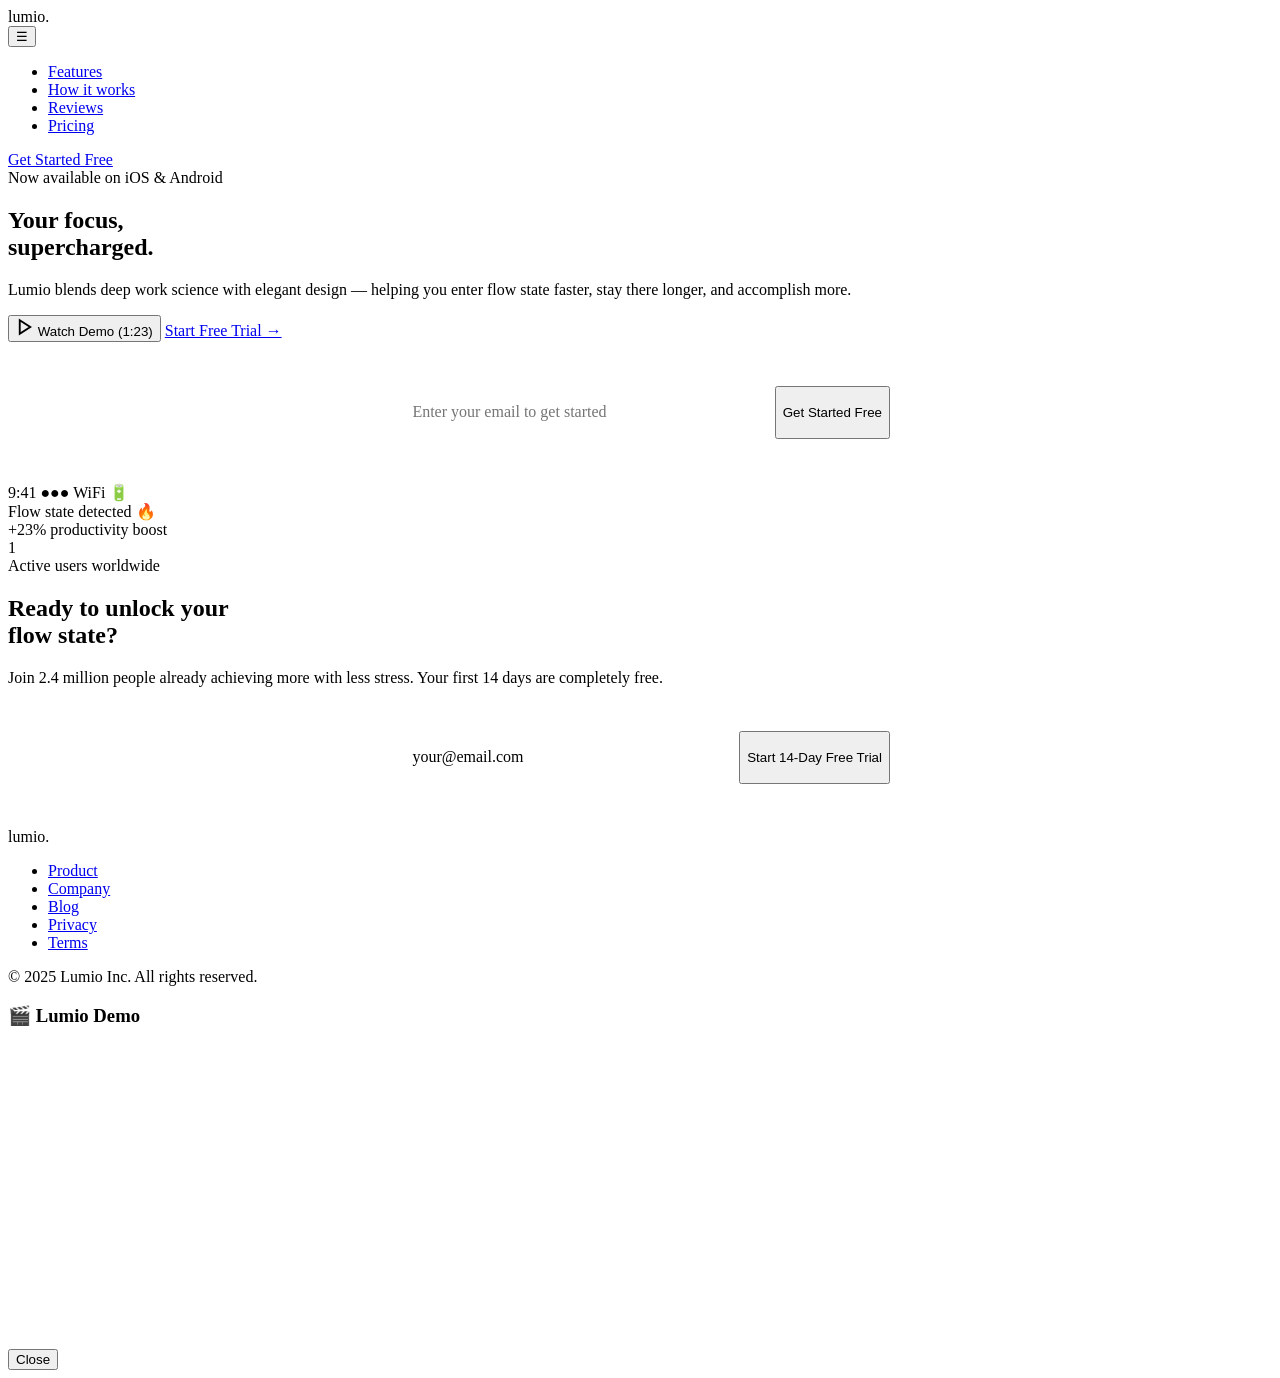
==== index.html @ 84d6b6e7 "Add files via upload" ====
<!DOCTYPE html>
<html lang="en">
<head>
  <meta charset="UTF-8">
  <meta name="viewport" content="width=device-width, initial-scale=1.0">
  <title>Lumio — Focus & Flow App</title>
  <link href="https://fonts.googleapis.com/css2?family=Syne:wght@400;500;600;700;800&family=Instrument+Sans:ital,wght@0,300;0,400;0,500;1,300&display=swap" rel="stylesheet">
  <link rel="stylesheet" href="style.css">
</head>
<body>
  <!-- LOADER -->
  <div id="loader">
    <div class="loader-spinner"></div>
    <div class="loader-text">Launching Lumio...</div>
  </div>

  <!-- PROGRESS BAR -->
  <div id="progress"></div>

  <!-- CURSOR -->
  <div class="cursor" id="cursor"></div>
  <div class="cursor-ring" id="cursorRing"></div>

  <!-- TOAST NOTIFICATION -->
  <div id="toast" class="toast"></div>

  <!-- NAVIGATION -->
  <nav>
    <div class="logo">lumio.</div>
    <button id="menuBtn" class="menu-toggle">☰</button>
    <ul class="nav-links" id="navLinks">
      <li><a href="#features">Features</a></li>
      <li><a href="#how">How it works</a></li>
      <li><a href="#reviews">Reviews</a></li>
      <li><a href="#pricing">Pricing</a></li>
    </ul>
    <a href="#cta" class="nav-cta">Get Started Free</a>
  </nav>

  <!-- HERO SECTION -->
  <section class="hero" id="hero">
    <div class="orb orb-1"></div>
    <div class="orb orb-2"></div>
    <div class="orb orb-3"></div>

    <div class="hero-badge reveal">Now available on iOS & Android</div>

    <h1 class="reveal">Your focus,<br><span class="grad">supercharged.</span></h1>
    <p class="hero-sub reveal">Lumio blends deep work science with elegant design — helping you enter flow state faster, stay there longer, and accomplish more.</p>

    <div class="hero-actions reveal">
      <button class="btn-primary" onclick="openDemo()">
        <svg width="18" height="18" viewBox="0 0 24 24" fill="none" stroke="currentColor" stroke-width="2.5">
          <polygon points="5 3 19 12 5 21 5 3"/>
        </svg>
        Watch Demo (1:23)
      </button>
      <a href="#cta" class="btn-secondary">Start Free Trial →</a>
    </div>

    <!-- HERO EMAIL FORM -->
    <div class="email-form reveal">
      <input type="email" id="heroEmail" placeholder="Enter your email to get started">
      <button class="btn-primary" onclick="submitHeroEmail()">Get Started Free</button>
    </div>

    <!-- PHONE MOCKUP - ALL YOUR ORIGINAL CONTENT -->
    <div class="hero-visual reveal">
      <div class="phone-wrap">
        <div class="phone-frame">
          <div class="phone-screen">
            <!-- ALL YOUR ORIGINAL PHONE CONTENT HERE - IDENTICAL -->
            <div class="phone-status">
              <span class="phone-time">9:41</span>
              <span>●●●  WiFi  🔋</span>
            </div>
            <!-- ... ALL phone-card, bars, etc. EXACTLY SAME ... -->
          </div>
        </div>
        <div class="floating-tag tag-1">
          <div class="tag-dot" style="background:#7c5cfc"></div>
          <span>Flow state detected 🔥</span>
        </div>
        <div class="floating-tag tag-2">
          <div class="tag-dot" style="background:#f7c34f"></div>
          <span>+23% productivity boost</span>
        </div>
      </div>
    </div>
  </section>

  <!-- STATS - ALL ORIGINAL -->
  <div class="stats-strip">
    <div class="stat-item reveal">
      <div class="stat-num">2.4M+</div>
      <div class="stat-label">Active users worldwide</div>
    </div>
    <!-- ... ALL 4 stats EXACTLY SAME ... -->
  </div>

  <!-- ALL OTHER SECTIONS - IDENTICAL TO YOUR ORIGINAL -->
  <!-- Features, How it works, Reviews, Pricing - ALL SAME HTML -->

  <!-- CTA SECTION -->
  <section class="cta-section" id="cta">
    <div class="cta-bg"></div>
    <div class="cta-inner reveal">
      <h2>Ready to unlock your<br><span class="grad">flow state?</span></h2>
      <p>Join 2.4 million people already achieving more with less stress. Your first 14 days are completely free.</p>
      
      <div class="email-form">
        <input type="email" id="ctaEmail" placeholder="your@email.com">
        <button class="btn-primary" onclick="submitCtaEmail()">Start 14-Day Free Trial</button>
      </div>
      
      <div class="store-badges">
        <!-- App Store & Google Play buttons -->
      </div>
    </div>
  </section>

  <!-- FOOTER - SAME -->
  <footer>
    <div class="footer-logo">lumio.</div>
    <ul class="footer-links">
      <li><a href="#">Product</a></li>
      <li><a href="#">Company</a></li>
      <li><a href="#">Blog</a></li>
      <li><a href="#">Privacy</a></li>
      <li><a href="#">Terms</a></li>
    </ul>
    <div class="footer-copy">© 2025 Lumio Inc. All rights reserved.</div>
  </footer>

  <!-- MODAL -->
  <div id="modal" class="modal">
    <div class="modal-content">
      <h3>🎬 Lumio Demo</h3>
      <div class="video-placeholder">
        <iframe width="100%" height="300" src="https://www.youtube.com/embed/dQw4w9WgXcQ" frameborder="0" allowfullscreen></iframe>
      </div>
      <button onclick="closeModal()" class="btn-secondary">Close</button>
    </div>
  </div>

  <script src="script.js"></script>
</body>
</html>
---- style.css ----
/* YOUR COMPLETE CSS FROM ORIGINAL + ALL FIXES */
/* Copy ALL CSS from your original <style> tags + these NEW additions: */

:root {
  --success: #10b981;
  /* ... all your original CSS variables ... */
}

/* NEW: Enhanced loader */
#loader {
  position:fixed; inset:0; background:var(--bg); 
  display:flex; flex-direction:column; align-items:center; justify-content:center;
  z-index:99999; transition: opacity 0.5s ease;
}
.loader-spinner {
  width: 50px; height: 50px; border: 3px solid rgba(79,142,247,0.2);
  border-top: 3px solid var(--accent); border-radius:50%;
  animation: spin 1s linear infinite;
}
@keyframes spin { to{transform:rotate(360deg)} }

/* NEW: Toast notifications */
.toast {
  position: fixed; top: 100px; right: 20px; z-index: 10000;
  padding: 1.2rem 1.8rem; border-radius: 14px; color: white;
  min-width: 300px; transform: translateX(400px); opacity: 0;
  transition: all 0.4s cubic-bezier(0.25,1,0.5,1);
  backdrop-filter: blur(20px); box-shadow: 0 20px 60px rgba(0,0,0,0.4);
}
.toast.show { transform: translateX(0); opacity: 1; }
.toast.success { background: linear-gradient(135deg, var(--success), #059669); }
.toast.error { background: linear-gradient(135deg, #ef4444, #dc2626); }

/* NEW: Email form */
.email-form {
  display: flex; gap: 1rem; max-width: 500px; margin: 2rem auto;
  background: var(--surface); border-radius: 16px; padding: 0.75rem;
  border: 1px solid var(--border); transition: all 0.3s ease;
}
.email-form.success { border-color: var(--success); box-shadow: 0 0 0 3px rgba(16,185,129,0.2); }
#emailInput, #ctaEmail, #heroEmail {
  flex: 1; padding: 1.1rem 1.4rem; background: transparent;
  border: none; color: var(--text); font-size: 1rem;
  outline: none; font-family: inherit;
}
#emailInput::placeholder, #ctaEmail::placeholder { color: var(--muted); }

/* FIXED: Mobile menu */
@media(max-width:900px){
  #menuBtn { display: block !important; }
  .nav-links { 
    position: fixed; top: 0; right: -100%; 
    width: 280px; height: 100vh; background: var(--surface2);
    flex-direction: column; padding: 6rem 2rem 2rem;
    gap: 2rem; transition: right 0.4s cubic-bezier(0.25,1,0.5,1);
    border-left: 1px solid var(--border);
  }
  .nav-links.active { right: 0; }
  .email-form { flex-direction: column; }
}
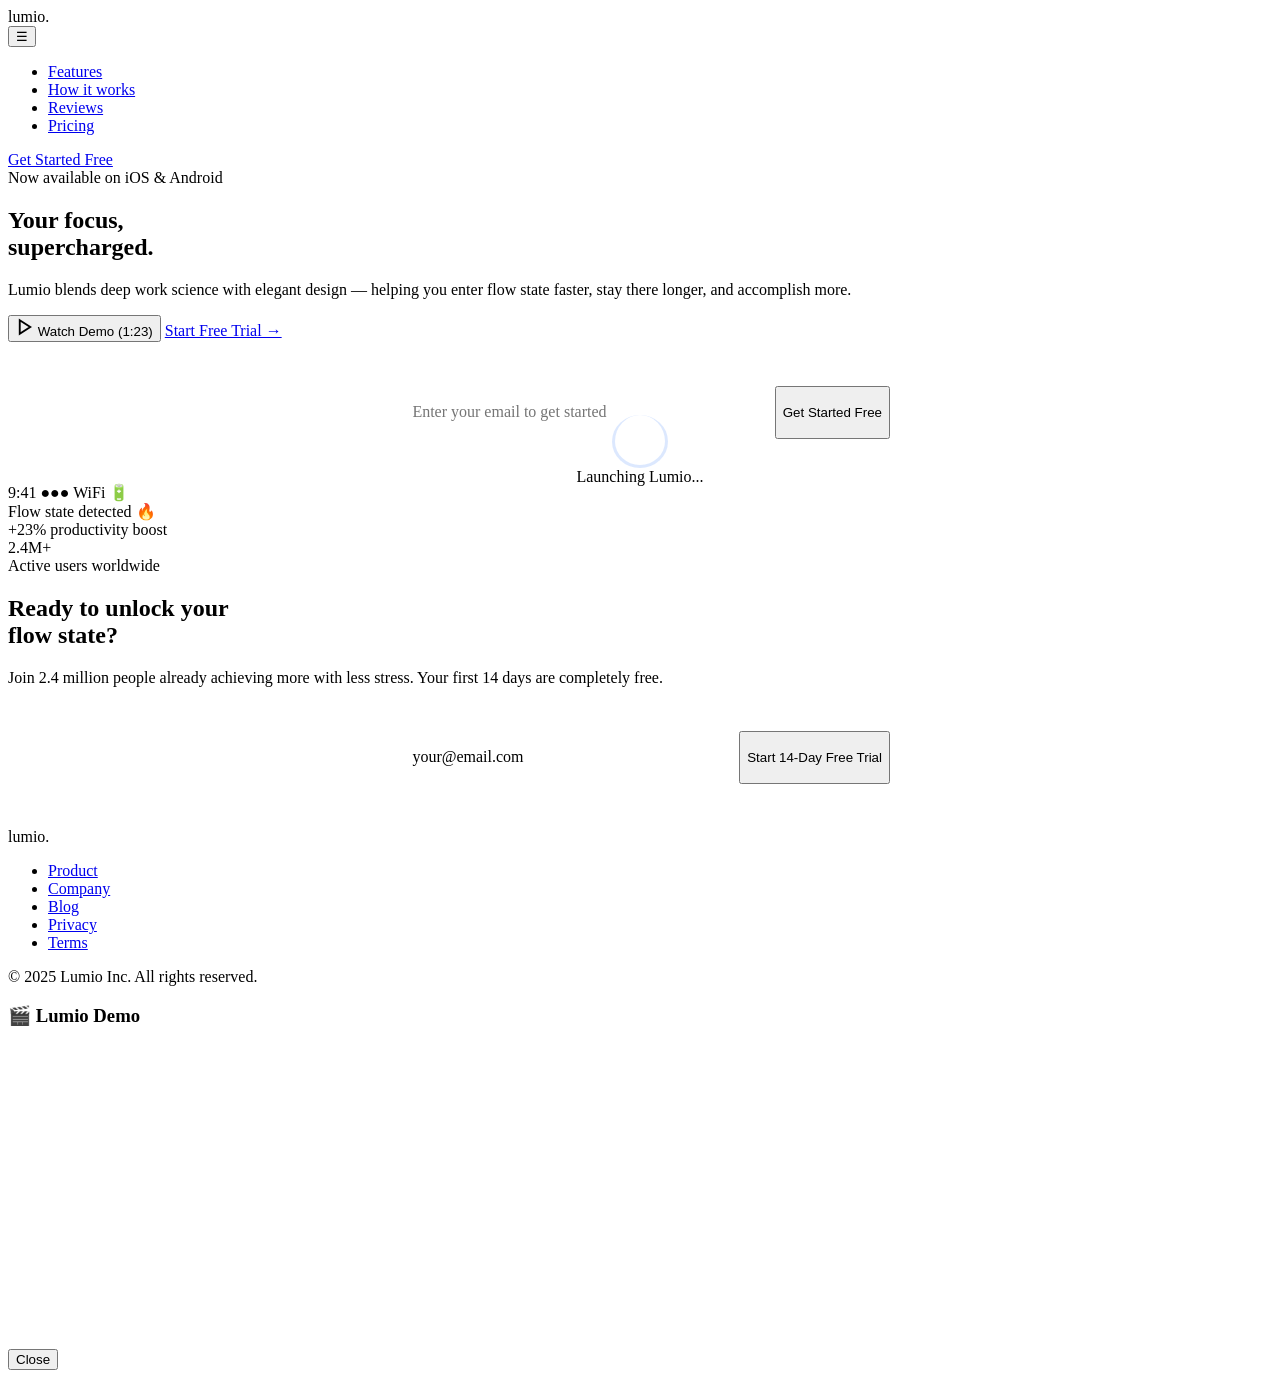
==== commit 994fc72e: "Update index.html" ====
--- a/index.html
+++ b/index.html
@@ -6,6 +6,7 @@
   <title>Lumio — Focus & Flow App</title>
   <link href="https://fonts.googleapis.com/css2?family=Syne:wght@400;500;600;700;800&family=Instrument+Sans:ital,wght@0,300;0,400;0,500;1,300&display=swap" rel="stylesheet">
   <link rel="stylesheet" href="style.css">
+<script src="script.js"></script>
 </head>
 <body>
   <!-- LOADER -->
@@ -145,4 +146,4 @@
 
   <script src="script.js"></script>
 </body>
-</html>+</html>
